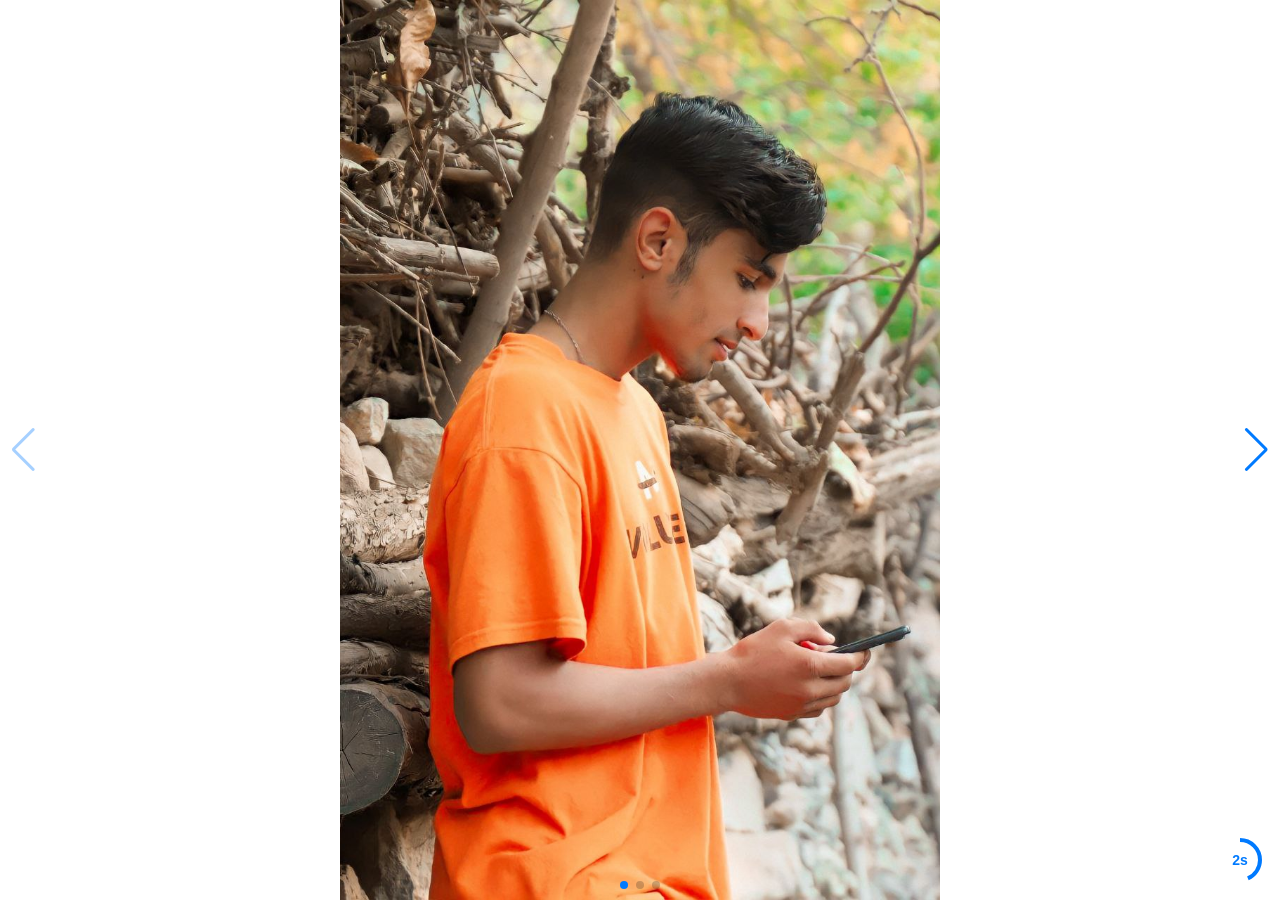
==== Main/ht/amir/amir.html @ 7f284ce8 "add amir and ali" ====
<!DOCTYPE html>
<html lang="en">

<head>
  <meta charset="utf-8" />
  <title>amir</title>
  <meta name="viewport" content="width=device-width, initial-scale=1, minimum-scale=1, maximum-scale=1" />
  <!-- Link Swiper's CSS -->
  <link rel="stylesheet" href="https://cdn.jsdelivr.net/npm/swiper@11/swiper-bundle.min.css" />

  <!-- Demo styles -->
  <style>
    html,
    body {
      position: relative;
      height: 100%;
    }

    body {
      background: #eee;
      font-family: Helvetica Neue, Helvetica, Arial, sans-serif;
      font-size: 14px;
      color: #000;
      margin: 0;
      padding: 0;
    }

    .swiper {
      width: 100%;
      height: 100%;
    }

    .swiper-slide {
      text-align: center;
      font-size: 18px;
      background: #fff;
      display: flex;
      justify-content: center;
      align-items: center;
    }

    .swiper-slide img {
      display: block;
      width: 100%;
      height: 100%;
      object-fit: cover;
    }

    .autoplay-progress {
      position: absolute;
      right: 16px;
      bottom: 16px;
      z-index: 10;
      width: 48px;
      height: 48px;
      display: flex;
      align-items: center;
      justify-content: center;
      font-weight: bold;
      color: var(--swiper-theme-color);
    }

    .autoplay-progress svg {
      --progress: 0;
      position: absolute;
      left: 0;
      top: 0px;
      z-index: 10;
      width: 100%;
      height: 100%;
      stroke-width: 4px;
      stroke: var(--swiper-theme-color);
      fill: none;
      stroke-dashoffset: calc(125.6 * (1 - var(--progress)));
      stroke-dasharray: 125.6;
      transform: rotate(-90deg);
    }
  </style>
</head>

<body>
  <!-- Swiper -->
  <div class="swiper mySwiper">
    <div class="swiper-wrapper">
      <div class="swiper-slide"><img style="height: 100%;  width: 600px;" src="./photo_5870579772730490847_y.jpg"  alt=""></div>
      <div class="swiper-slide"><img style="height: 100%;  width: 600px;" src="./photo_5870579772730490848_y.jpg"  alt=""></div>
      <div class="swiper-slide"><img style="height: 100%;  width: 600px;" src="./photo_5870579772730490849_y.jpg"  alt=""></div>
  
    </div>
    <div class="swiper-button-next"></div>
    <div class="swiper-button-prev"></div>
    <div class="swiper-pagination"></div>
    <div class="autoplay-progress">
      <svg viewBox="0 0 48 48">
        <circle cx="24" cy="24" r="20"></circle>
      </svg>
      <span></span>
    </div>
  </div>

  <!-- Swiper JS -->
  <script src="https://cdn.jsdelivr.net/npm/swiper@11/swiper-bundle.min.js"></script>

  <!-- Initialize Swiper -->
  <script>
    const progressCircle = document.querySelector(".autoplay-progress svg");
    const progressContent = document.querySelector(".autoplay-progress span");
    var swiper = new Swiper(".mySwiper", {
      spaceBetween: 30,
      centeredSlides: true,
      autoplay: {
        delay: 2500,
        disableOnInteraction: false
      },
      pagination: {
        el: ".swiper-pagination",
        clickable: true
      },
      navigation: {
        nextEl: ".swiper-button-next",
        prevEl: ".swiper-button-prev"
      },
      on: {
        autoplayTimeLeft(s, time, progress) {
          progressCircle.style.setProperty("--progress", 1 - progress);
          progressContent.textContent = `${Math.ceil(time / 1000)}s`;
        }
      }
    });
  </script>
</body>

</html>
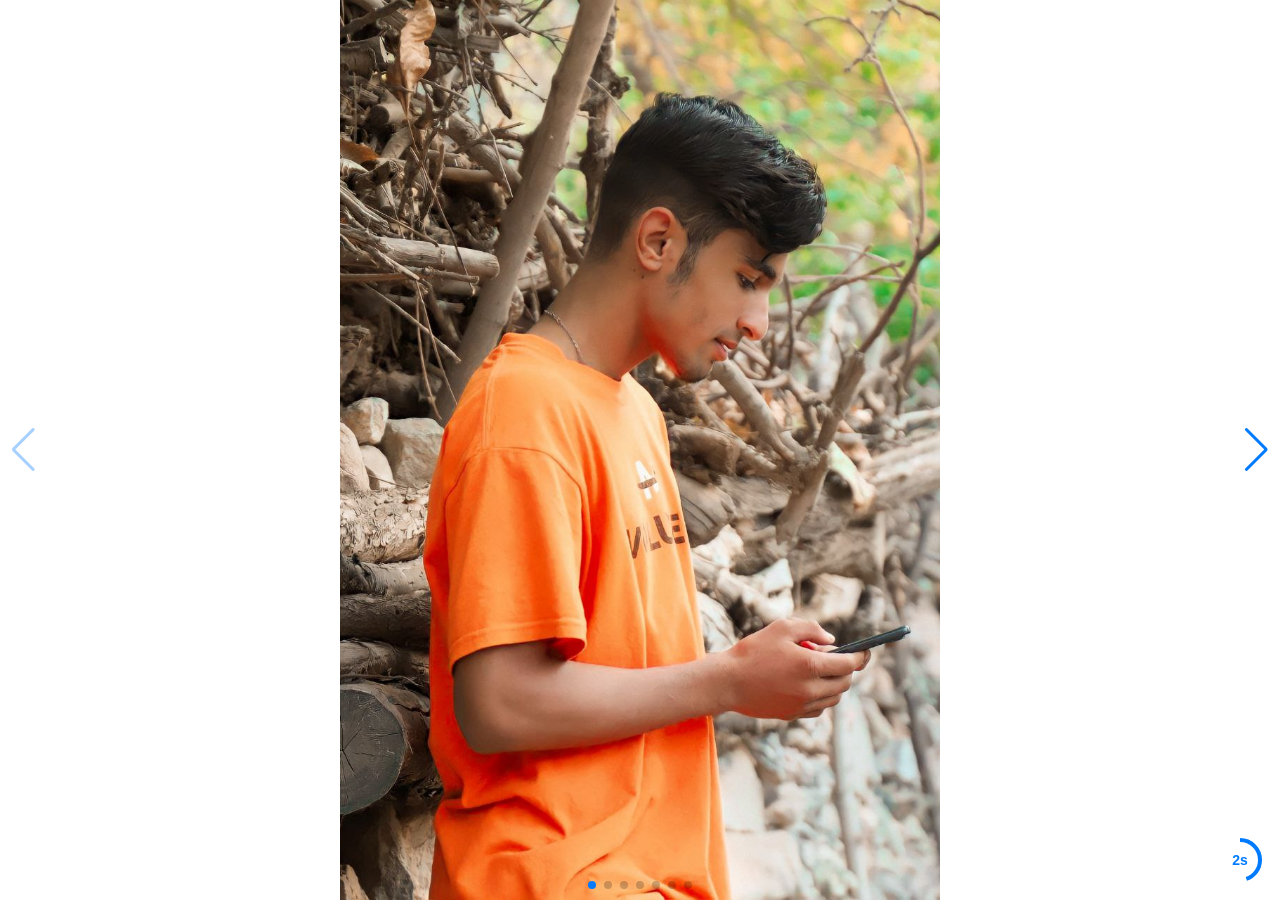
==== commit b2f9a58c: "Changes5 amir" ====
--- a/Main/ht/amir/amir.html
+++ b/Main/ht/amir/amir.html
@@ -85,7 +85,10 @@
       <div class="swiper-slide"><img style="height: 100%;  width: 600px;" src="./photo_5870579772730490847_y.jpg"  alt=""></div>
       <div class="swiper-slide"><img style="height: 100%;  width: 600px;" src="./photo_5870579772730490848_y.jpg"  alt=""></div>
       <div class="swiper-slide"><img style="height: 100%;  width: 600px;" src="./photo_5870579772730490849_y.jpg"  alt=""></div>
-  
+      <div class="swiper-slide"><img style="height: 100%;  width: 600px;" src="./photo_5870806349435225801_y.jpg"  alt=""></div>
+      <div class="swiper-slide"><img style="height: 100%;  width: 600px;" src="./photo_5870806349435225802_y.jpg"  alt=""></div>
+      <div class="swiper-slide"><img style="height: 100%;  width: 600px;" src="./photo_5870806349435225803_y.jpg"  alt=""></div>
+      <div class="swiper-slide"><img style="height: 100%;  width: 600px;" src="./photo_5870806349435225804_y.jpg"  alt=""></div>
     </div>
     <div class="swiper-button-next"></div>
     <div class="swiper-button-prev"></div>
